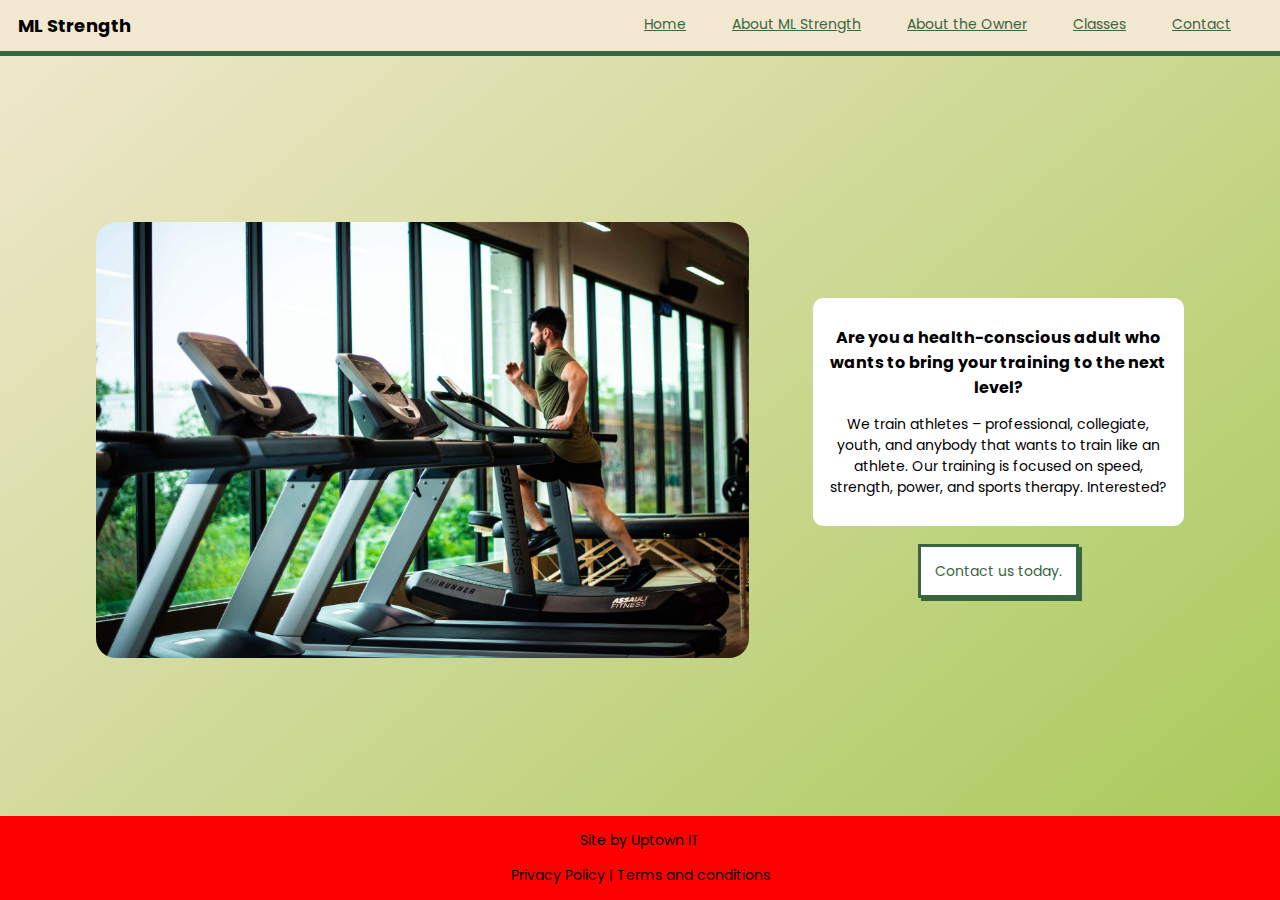
==== index.html @ 159d1977 "first commit" ====
<!DOCTYPE html>
<html lang="en">
    <head>
        <link rel="stylesheet" type="text/css" href="../css/styles.css">
        <link rel="stylesheet" href="https://fonts.googleapis.com/css?family=Poppins">
        <link rel="stylesheet" href="https://fonts.googleapis.com/css?family=Ubuntu">
        <script src="https://cdnjs.cloudflare.com/ajax/libs/jquery/3.6.1/jquery.min.js"></script>
        <title>ML Strength - Health and Fitness</title>
        <script>
            $(function(){
                $("#header").load("../html/header.html")
            });
            
            $(function(){
                $("#footer").load("../html/footer.html")
            });

            $("#burgerbutton").click(function() {
                $("navigation ul").css("display", "initial");
            });
        </script>
    </head>
    <body>
        <header id="header">
        </header>
        <main>
            <section>
                <img src="../images/home_image.jpg" id="homeimage">
                <div id="homecontentwrapper">
                    <div id="hometext">
                        <h2>Are you a health-conscious adult who wants to bring your training to the next level?</h2>
                        <p>We train athletes – professional, collegiate, youth, and anybody that wants to train like an athlete. Our training is focused on speed, strength, power, and sports therapy. Interested?</p>
                    </div>
                    <a href="../pages/contact.html" id="contactbutton">Contact us today.</a>
                </div>
            </section>
        </main>
        <footer id="footer">
        </footer>
    </body>
</html>
---- css/styles.css ----
html {
    height: 100%;
}

body {
    margin: 0;
    width: 100%;
    min-height: 100%;
    font-family: "Poppins", Arial, Helvetica, sans-serif;
    font-size: 14px;
    background-image: linear-gradient(140deg, #F2E8CF, #A7C957);
    background-attachment: fixed;
    display: flex;
    flex-direction: column;
}

a {
    transition: color 1s;
    color: #386641;
}


a:hover {
    transition: color 1s;
    color: #BC4749;
}

h1 {
    font-size: 18px;
}

h2 {
    font-size: 16px;
}

h1 a {
    text-decoration: none;
    color: #000000;
}

header {
    display: flex;
    margin-bottom: 4vh;
    border-bottom: 5px solid #386641;
    background: #F2E8CF;
}

header h1 {
    margin-left: 1em;
}

#burgerbutton {
    display: none;
}

navigation {
    margin-left: auto;
    margin-right: 2em;
}

navigation ul {
    list-style-type: none;
    padding: 0;
}

navigation li {
    display: inline-block;
    padding: 0 1.5em 0 1.5em;
    border-radius: 10px;
    transition: background 1s;
}

navigation li:hover {
    transition: background 1s;
    background: #FFFFFF;
}

main {
    margin: auto;
    margin-bottom: 2em;
}

section {
    width: 85%;
    margin: auto;
    display: flex;
    flex-direction: row;
    text-align: center;
}

img {
    border-radius: 20px;
}

#homeimage {
    object-fit: cover;
    max-width: 60%;
    margin-right: 5vw;
}

#hometext {
    background: #FFFFFF;
    border-radius: 10px;
    padding: 1em;
    margin-bottom: 2.5em;
}

#homecontentwrapper {
    margin: auto;
}

#contactbutton {
    transition: border 1s, box-shadow 1s, color 1s;
    padding: 1em;
    text-decoration: none;
    background: #FFFFFF;
    border: 3px solid #386641;
    box-shadow:#386641 3px 3px;
    white-space: nowrap;
}

#contactbutton:hover {
    transition: border 1s, box-shadow 1s, color 1s;
    border: 3px solid #BC4749;
    box-shadow:#BC4749 3px 3px;
}


#aboutml img {
    object-fit: cover;
    max-width: 20vw;
    min-height: 80vh;
    margin: auto;
}

#aboutmltext, #aboutownertext {
    background: #FFFFFF;
    border-radius: 10px;
    padding: 1em;
}

#aboutmltext {
    margin: auto 2em;
}

#aboutownertext {
    width: 40vw;
    margin: auto 2em;
}

#aboutowner img {
    max-height: 80vh;
    max-width: 50%;
    margin: auto;
}

section ul {
    text-align: left;
}

#classescontent h2 {
    text-align: center;
}

#classeslists > div {
    padding: 2em;
    margin: auto 1em;
    border-radius: 20px;
    width: 20vw;
    min-height: 50vh;
    background-size: cover;
    border: 1px solid #386641;
}

#classeslist1, #classeslist2, #classeslist3 {
    background-image: linear-gradient(180deg, #FFFFFF, #F2E8CF, #A7C957);
}

#classeslists {
    display: flex;
    flex-direction: row;
}

footer {
    width: 100%;
    background: red;
    margin: auto;
    margin-bottom: 0;
    text-align: center;
}
/* kill me
form {
    max-width: 400px;
    margin: auto;
}
*/


form {
    background: #F2E8CF;
    padding: 2em;
    width: 30vw;
    min-width: 440px;
    display: grid;
    grid-template-columns: 1fr 1fr;
    row-gap: 0.5em;
    column-gap: 1em;
    text-align: center;
    border-radius: 10px;
}

form h2 {
    grid-column: 1 / 3;
    margin: 0;
    margin-bottom: 1em;
}

label {
    grid-column: 1 / 2;
}

.isrequired::after {
    content: "*";
    color: #FF0000;
}

input, textarea {
    grid-column: 2 / 3;
    border: 2px solid #000000;
    line-height: 1.5em;
    border-radius: 5px;
}

input:placeholder-shown, textarea:placeholder-shown {
    background-color: #DDDDDD;
}


input:focus, textarea:focus, input:checked + label {
    background-color: #FFFFFF;
}

input:valid, textarea:valid {
    border: 2px solid rgb(104, 173, 0);
}

input[type="radio"] + label, input[type="checkbox"] + label {
    padding-left: 0.2em;
    padding-right: 0.2em;
}

/* Icon styling */

input[type="text"], input[type="number"], input[type="email"],
input[type="tel"] {
    width: 100%;
    padding-left: 25px;
    box-sizing: border-box;
}

.inputicons i {
    position: absolute;
    padding: 6px;
}

.icon {
    color: #386641;
}

/* Form jQuery styling */

label.error {
    color: #FF0000;
    grid-column: 2 / 3;
    margin: 0;
}

input.error, textarea.error {
    border: 2px solid #FF0000;
    font-weight: 300;
    color: #FF0000;
}

/* More form */

#genderwrapper {
    margin: auto;
    white-space: nowrap;
}

textarea {
    resize: none;
    font-family: Arial, Helvetica, sans-serif;
    font-size: 14px;
    margin: 0px;
}

#tcwrapper {
    grid-column: 2 / 3;
}

#submitbutton {
    border: 2px solid #000000;
}

#helpbutton {
    height: 1.5em;
    width: 6em;
    text-align: center;
    margin:  1em auto auto auto;
    background: #FFFFFF;
    font-weight: bold;
    border: 2px solid #000000;
    border-radius: 5px;
    cursor: pointer;
}

#requirednotice {
    grid-column: 2 / 3;
}

#submissionsuccess {   
    color: red;
    grid-column: 1 / 5;
}

video {
    height: auto !important;
    width: 100% !important;
}

#helpvideo {
    display: flex;
    position: fixed;
    top: 2%;
    left: 2%;
    width: 46vw;
    padding: 40px;
    border-radius: 20px;
    background: #FFFFFF;
    visibility: hidden;
}

#helpbutton:hover ~ #helpvideo {
    visibility: visible;
    color: red;
}

#helpbutton:hover {
    border: 2px solid #BC4749;
    color: #BC4749;
}

@media only screen and (max-width: 900px) {
    main {
        width: 100%;
    }

    header {
        position: relative;
    }

    navigation ul {
        position: absolute;
        z-index: 2;
        text-align: center;
        width: 100%;
        right: 0;
        top: 82%;
        list-style-type: none;
        background: #F2E8CF;
    }
    
    navigation li {
        display: block;
        padding: 0.5em;
        border-radius: 10px;
        transition: background 1s;
    }
    
    #burgerbutton {
        display: initial;
        position: absolute;
        right: 2%;
        z-index: 3;
    }
    #burgerbutton:hover > div {
        background: red;
    }

    #burgerline1, #burgerline2, #burgerline3 {
        margin: 0.5em 0;
        padding: 0.1em 0;
        width: 50px;
        height: 5px;
        border-radius: 5px;
        background: #386641;
    }

    section {
        flex-direction: column;
        width: 100%;
    }

    #homeimage, #aboutml img, #aboutowner img,
    #hometext, #aboutmltext, #aboutownertext {
        width: 100%;
        margin: 0;
        max-width: 100%;
        border-radius: 0;
        box-sizing: border-box;
    }

    form {
        width: 100%;
        padding: 0;
        grid-row-gap: 0px;
        grid-template-columns: 1fr 1fr 1fr;
    }
    
    .inputicons .fa-user-group {
        display: none;
    }

    #lastname {
    }

    textarea, #tcwrapper, input, .inputicons {
        width: 100%;
        margin-top: 0.1em;
        margin-bottom: 0.2em;
        grid-column: span 3;
        border-radius: unset;
        box-sizing: border-box;
    }

    input:optional, select:optional, label, 
    #genderselect, #requirednotice, .fa-user-group {
        display: none;
        visibility: none;
    }

    .isrequired::after {
        content: "";
    }

    #tcwrapper {
        display: grid;
        grid-template-columns: 1fr 1fr 1fr;
        padding-top: 0.5em;
        padding-bottom: 0.5em;
    }

    #tcwrapper input {
        grid-column: 1;
        margin: 1.5em;
        
    }

    #tcwrapper label {
        display: initial;
        grid-column: 2;
        text-align: start;
        white-space: nowrap;
        margin: auto;
    }

    #helpbutton {
        grid-row: 12;
        grid-column: 2;
        margin-top: 1em;
        margin-bottom: 1em;
    }

    input, .inputicons {
        grid-column: 1fr;
    }

}

@media only screen and (max-width: 400px) {
    
    #tcwrapper label {
        white-space: unset;
        text-align: center;
    }

}

.hiddenelement {
    display: none;
}
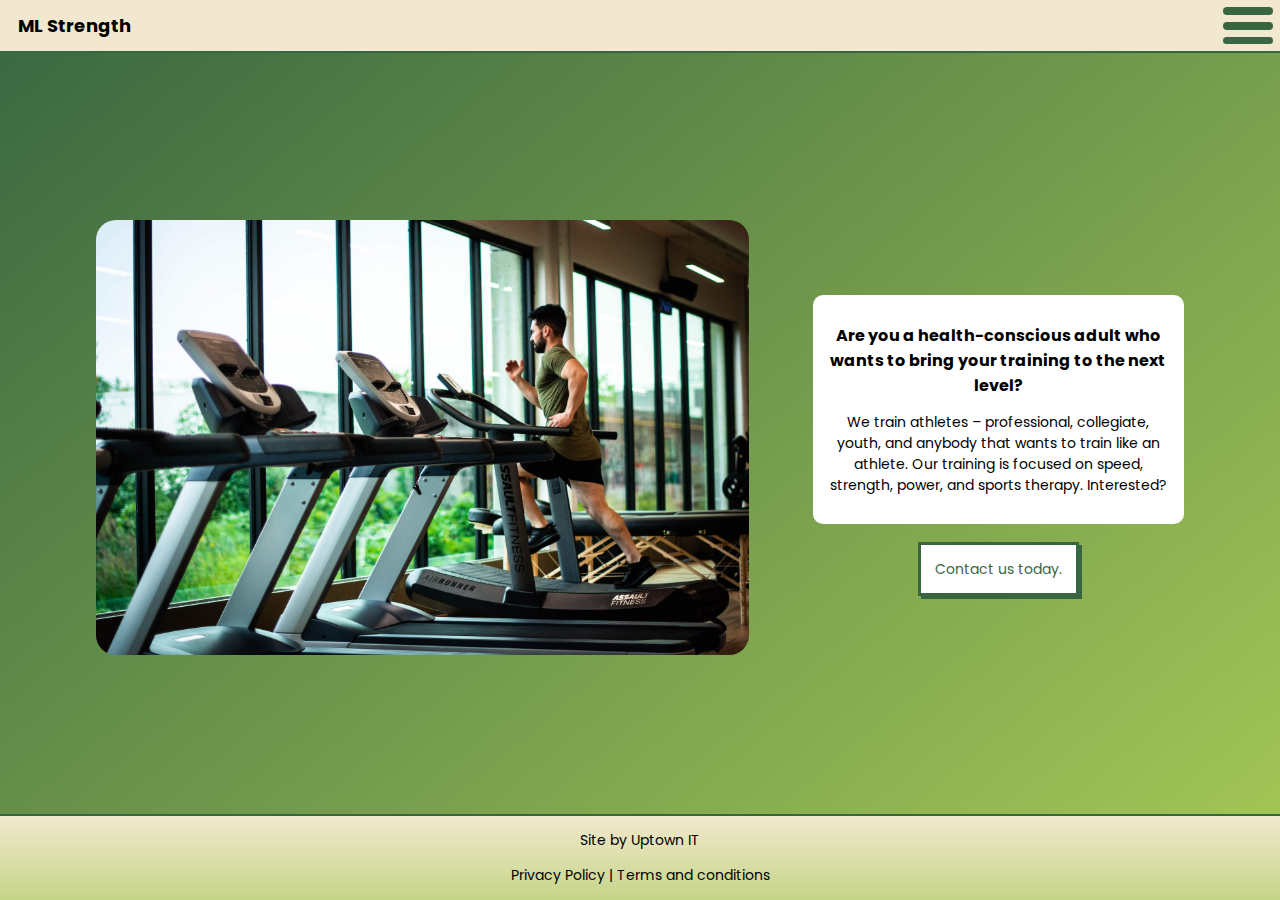
==== commit ea3fdbf8: "Minor updates" ====
--- a/index.html
+++ b/index.html
@@ -1,6 +1,8 @@
 <!DOCTYPE html>
 <html lang="en">
     <head>
+        <meta charset="UTF-8">
+        <meta name="viewport" content="width=device-width, initial-scale=1.0">
         <link rel="stylesheet" type="text/css" href="../css/styles.css">
         <link rel="stylesheet" href="https://fonts.googleapis.com/css?family=Poppins">
         <link rel="stylesheet" href="https://fonts.googleapis.com/css?family=Ubuntu">
@@ -14,11 +16,9 @@
             $(function(){
                 $("#footer").load("../html/footer.html")
             });
-
-            $("#burgerbutton").click(function() {
-                $("navigation ul").css("display", "initial");
-            });
+            
         </script>
+        <!--Do NOT forget to copy this to all pages before submitting-->
     </head>
     <body>
         <header id="header">
--- a/css/styles.css
+++ b/css/styles.css
@@ -8,7 +8,7 @@
     min-height: 100%;
     font-family: "Poppins", Arial, Helvetica, sans-serif;
     font-size: 14px;
-    background-image: linear-gradient(140deg, #F2E8CF, #A7C957);
+    background-image: linear-gradient(140deg, #386641, #A7C957);
     background-attachment: fixed;
     display: flex;
     flex-direction: column;
@@ -40,25 +40,24 @@
 
 header {
     display: flex;
+    position: relative;
     margin-bottom: 4vh;
-    border-bottom: 5px solid #386641;
     background: #F2E8CF;
+    border-bottom: 2px solid #386641;
 }
 
 header h1 {
     margin-left: 1em;
 }
 
-#burgerbutton {
-    display: none;
-}
-
+/*
 navigation {
     margin-left: auto;
     margin-right: 2em;
 }
 
 navigation ul {
+    display: block;
     list-style-type: none;
     padding: 0;
 }
@@ -70,9 +69,57 @@
     transition: background 1s;
 }
 
+}
+*/
+
+navigation ul {
+    position: absolute;
+    text-align: center;
+    z-index: 2;
+    padding: 0;
+    width: 15em;
+    right: 0;
+    top: 73%;
+    list-style-type: none;
+    border-radius: 0 0 10px 10px;
+    padding-top: 0.5em;
+    background-image: linear-gradient(180deg, #F2E8CF, #A7C957 30em);
+    border-left: 2px solid #386641;
+    border-bottom: 2px solid #386641;
+}
+
+navigation li {
+    width: 100%;
+    display: block;
+    padding: 0.5em 0;
+    border-radius: 10px;
+    transition: background 1s;
+}
+
 navigation li:hover {
     transition: background 1s;
     background: #FFFFFF;
+}
+
+#burgerbutton {
+    display: initial;
+    position: absolute;
+    right: 0.5em;
+    z-index: 3;
+}
+#burgerbutton:hover > div {
+    background: #BC4749;
+    transition: background 0.3s;
+}
+
+#burgerbutton > div {
+    margin: 0.5em 0;
+    padding: 0.1em 0;
+    width: 50px;
+    height: 5px;
+    border-radius: 5px;
+    background: #386641;
+    transition: background 0.3s;
 }
 
 main {
@@ -183,10 +230,11 @@
 
 footer {
     width: 100%;
-    background: red;
+    background-image: linear-gradient(180deg, #F2E8CF, #A7C957 10em);
     margin: auto;
     margin-bottom: 0;
     text-align: center;
+    border-top: 2px solid #386641;
 }
 /* kill me
 form {
@@ -343,7 +391,6 @@
 
 #helpbutton:hover ~ #helpvideo {
     visibility: visible;
-    color: red;
 }
 
 #helpbutton:hover {
@@ -356,45 +403,10 @@
         width: 100%;
     }
 
-    header {
-        position: relative;
-    }
-
     navigation ul {
-        position: absolute;
-        z-index: 2;
-        text-align: center;
         width: 100%;
-        right: 0;
-        top: 82%;
-        list-style-type: none;
-        background: #F2E8CF;
-    }
-    
-    navigation li {
-        display: block;
-        padding: 0.5em;
-        border-radius: 10px;
-        transition: background 1s;
-    }
-    
-    #burgerbutton {
-        display: initial;
-        position: absolute;
-        right: 2%;
-        z-index: 3;
-    }
-    #burgerbutton:hover > div {
-        background: red;
-    }
-
-    #burgerline1, #burgerline2, #burgerline3 {
-        margin: 0.5em 0;
-        padding: 0.1em 0;
-        width: 50px;
-        height: 5px;
-        border-radius: 5px;
-        background: #386641;
+        box-sizing: border-box;
+        border-left: 0;
     }
 
     section {
@@ -416,15 +428,18 @@
         padding: 0;
         grid-row-gap: 0px;
         grid-template-columns: 1fr 1fr 1fr;
+        border-radius: 0;
     }
     
+    form h2 {
+        grid-column: 2 / 3;
+        white-space: nowrap;
+        margin: 0.5em 0;
+    }
+
     .inputicons .fa-user-group {
         display: none;
     }
-
-    #lastname {
-    }
-
     textarea, #tcwrapper, input, .inputicons {
         width: 100%;
         margin-top: 0.1em;
@@ -476,6 +491,15 @@
         grid-column: 1fr;
     }
 
+    #helpvideo {
+        top: 8%;
+        width: 90vw;
+        padding: 10px;
+        border-radius: 20px;
+        background: #FFFFFF;
+        visibility: hidden;
+    }
+
 }
 
 @media only screen and (max-width: 400px) {
@@ -489,4 +513,4 @@
 
 .hiddenelement {
     display: none;
-}
+}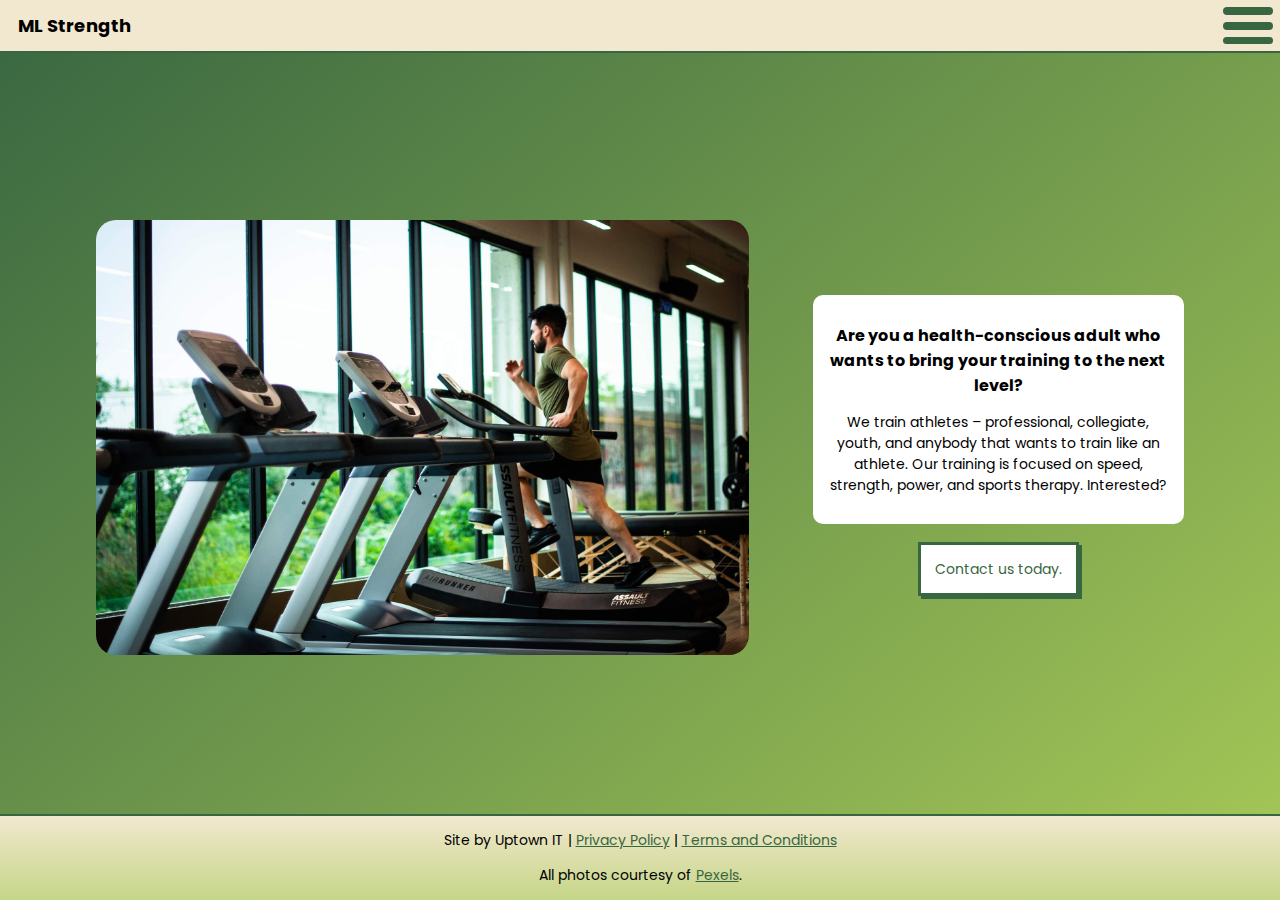
==== commit a7160b8f: "Final (?) version" ====
--- a/index.html
+++ b/index.html
@@ -16,16 +16,14 @@
             $(function(){
                 $("#footer").load("../html/footer.html")
             });
-            
         </script>
-        <!--Do NOT forget to copy this to all pages before submitting-->
     </head>
     <body>
         <header id="header">
         </header>
         <main>
             <section>
-                <img src="../images/home_image.jpg" id="homeimage">
+                <img src="../images/home_image.jpg" id="homeimage" alt="A man running on a treadmill alongside several other empty treadmills, facing a window.">
                 <div id="homecontentwrapper">
                     <div id="hometext">
                         <h2>Are you a health-conscious adult who wants to bring your training to the next level?</h2>
--- a/css/styles.css
+++ b/css/styles.css
@@ -6,6 +6,7 @@
     margin: 0;
     width: 100%;
     min-height: 100%;
+    text-align: center;
     font-family: "Poppins", Arial, Helvetica, sans-serif;
     font-size: 14px;
     background-image: linear-gradient(140deg, #386641, #A7C957);
@@ -19,7 +20,6 @@
     color: #386641;
 }
 
-
 a:hover {
     transition: color 1s;
     color: #BC4749;
@@ -37,6 +37,8 @@
     text-decoration: none;
     color: #000000;
 }
+
+/* Header and navigation */
 
 header {
     display: flex;
@@ -50,31 +52,8 @@
     margin-left: 1em;
 }
 
-/*
-navigation {
-    margin-left: auto;
-    margin-right: 2em;
-}
-
-navigation ul {
-    display: block;
-    list-style-type: none;
-    padding: 0;
-}
-
-navigation li {
-    display: inline-block;
-    padding: 0 1.5em 0 1.5em;
-    border-radius: 10px;
-    transition: background 1s;
-}
-
-}
-*/
-
 navigation ul {
     position: absolute;
-    text-align: center;
     z-index: 2;
     padding: 0;
     width: 15em;
@@ -84,8 +63,6 @@
     border-radius: 0 0 10px 10px;
     padding-top: 0.5em;
     background-image: linear-gradient(180deg, #F2E8CF, #A7C957 30em);
-    border-left: 2px solid #386641;
-    border-bottom: 2px solid #386641;
 }
 
 navigation li {
@@ -122,6 +99,8 @@
     transition: background 0.3s;
 }
 
+/* */
+
 main {
     margin: auto;
     margin-bottom: 2em;
@@ -132,12 +111,13 @@
     margin: auto;
     display: flex;
     flex-direction: row;
-    text-align: center;
 }
 
 img {
     border-radius: 20px;
 }
+
+/* Index page */
 
 #homeimage {
     object-fit: cover;
@@ -172,6 +152,7 @@
     box-shadow:#BC4749 3px 3px;
 }
 
+/* About pages */
 
 #aboutml img {
     object-fit: cover;
@@ -201,12 +182,19 @@
     margin: auto;
 }
 
-section ul {
-    text-align: left;
-}
+/* Classes page */
 
 #classescontent h2 {
-    text-align: center;
+    margin: 0 auto 1em auto;
+    padding: 1em;
+    background: #FFFFFF;
+    width: 80%;
+    border-radius: 20px;
+}
+
+#classeslists {
+    display: flex;
+    flex-direction: row;
 }
 
 #classeslists > div {
@@ -217,32 +205,35 @@
     min-height: 50vh;
     background-size: cover;
     border: 1px solid #386641;
-}
-
-#classeslist1, #classeslist2, #classeslist3 {
-    background-image: linear-gradient(180deg, #FFFFFF, #F2E8CF, #A7C957);
-}
-
-#classeslists {
-    display: flex;
-    flex-direction: row;
-}
+    text-align: left;
+}
+
+#classeslist1 {
+    background-image: linear-gradient(180deg, rgba(255,255,255,0.9), rgba(242,232,207,0.9), rgba(167,201,87,0.7)),
+    url("../images/classes_image_1.jpg");
+}
+
+#classeslist2 {
+    background-image: linear-gradient(180deg, rgba(255,255,255,0.9), rgba(242,232,207,0.9), rgba(167,201,87,0.7)),
+    url("../images/classes_image_2.jpg");
+}
+
+#classeslist3 {
+    background-image: linear-gradient(180deg, rgba(255,255,255,0.9), rgba(242,232,207,0.9), rgba(167,201,87,0.7)),
+    url("../images/classes_image_3.jpg");
+}
+
+/* Footer */
 
 footer {
     width: 100%;
     background-image: linear-gradient(180deg, #F2E8CF, #A7C957 10em);
     margin: auto;
     margin-bottom: 0;
-    text-align: center;
     border-top: 2px solid #386641;
 }
-/* kill me
-form {
-    max-width: 400px;
-    margin: auto;
-}
-*/
-
+
+/* Contact page and form */
 
 form {
     background: #F2E8CF;
@@ -253,7 +244,6 @@
     grid-template-columns: 1fr 1fr;
     row-gap: 0.5em;
     column-gap: 1em;
-    text-align: center;
     border-radius: 10px;
 }
 
@@ -283,18 +273,68 @@
     background-color: #DDDDDD;
 }
 
-
 input:focus, textarea:focus, input:checked + label {
     background-color: #FFFFFF;
 }
 
-input:valid, textarea:valid {
-    border: 2px solid rgb(104, 173, 0);
+input:required:valid, textarea:valid {
+    border: 2px solid #A7C957;
+}
+
+/* The below rule is just for the "Age" field. As an optional field it displays the green border indicating a valid input even if the user hasn't written anything unless further rules are applied. */
+
+input:optional:valid:not(:placeholder-shown) {
+    border: 2px solid #A7C957;
 }
 
 input[type="radio"] + label, input[type="checkbox"] + label {
     padding-left: 0.2em;
     padding-right: 0.2em;
+}
+
+#genderwrapper {
+    margin: auto;
+    white-space: nowrap;
+}
+
+textarea {
+    resize: none;
+    font-family: Arial, Helvetica, sans-serif;
+    font-size: 14px;
+    margin: 0px;
+}
+
+#tcwrapper {
+    grid-column: 2 / 3;
+}
+
+#submitbutton {
+    border: 2px solid #000000;
+}
+
+#helpbutton {
+    height: 1.5em;
+    width: 6em;
+    margin:  1em auto auto auto;
+    background: #FFFFFF;
+    font-weight: bold;
+    border: 2px solid #000000;
+    border-radius: 5px;
+    cursor: pointer;
+}
+
+#helpbutton:hover {
+    border: 2px solid #BC4749;
+    color: #BC4749;
+}
+
+#requirednotice {
+    grid-column: 2 / 3;
+}
+
+#submissionsuccess {   
+    color: #000000;
+    grid-column: 1 / 5;
 }
 
 /* Icon styling */
@@ -329,48 +369,7 @@
     color: #FF0000;
 }
 
-/* More form */
-
-#genderwrapper {
-    margin: auto;
-    white-space: nowrap;
-}
-
-textarea {
-    resize: none;
-    font-family: Arial, Helvetica, sans-serif;
-    font-size: 14px;
-    margin: 0px;
-}
-
-#tcwrapper {
-    grid-column: 2 / 3;
-}
-
-#submitbutton {
-    border: 2px solid #000000;
-}
-
-#helpbutton {
-    height: 1.5em;
-    width: 6em;
-    text-align: center;
-    margin:  1em auto auto auto;
-    background: #FFFFFF;
-    font-weight: bold;
-    border: 2px solid #000000;
-    border-radius: 5px;
-    cursor: pointer;
-}
-
-#requirednotice {
-    grid-column: 2 / 3;
-}
-
-#submissionsuccess {   
-    color: red;
-    grid-column: 1 / 5;
-}
+/* Video */
 
 video {
     height: auto !important;
@@ -393,12 +392,8 @@
     visibility: visible;
 }
 
-#helpbutton:hover {
-    border: 2px solid #BC4749;
-    color: #BC4749;
-}
-
 @media only screen and (max-width: 900px) {
+
     main {
         width: 100%;
     }
@@ -406,10 +401,17 @@
     navigation ul {
         width: 100%;
         box-sizing: border-box;
-        border-left: 0;
-    }
-
-    section {
+    }
+
+    #classeslists > div {
+        width: 100%;
+        min-height: 0;
+        margin: 0.5em 0;
+        border-radius: 0;
+        box-sizing: border-box;
+    }
+
+    section, #classeslists {
         flex-direction: column;
         width: 100%;
     }
@@ -417,13 +419,26 @@
     #homeimage, #aboutml img, #aboutowner img,
     #hometext, #aboutmltext, #aboutownertext {
         width: 100%;
-        margin: 0;
+        margin: 0.5em 0;
         max-width: 100%;
         border-radius: 0;
         box-sizing: border-box;
     }
 
+    
+    #hometext {
+        margin-bottom: 2em;
+    }
+    
+    #aboutowner img {
+        max-height: unset;
+        max-width: unset;
+    }
+
+    /* Contact page and form mobile */
+
     form {
+        min-width: 0;
         width: 100%;
         padding: 0;
         grid-row-gap: 0px;
@@ -432,7 +447,7 @@
     }
     
     form h2 {
-        grid-column: 2 / 3;
+        grid-column: 2;
         white-space: nowrap;
         margin: 0.5em 0;
     }
@@ -449,10 +464,10 @@
         box-sizing: border-box;
     }
 
-    input:optional, select:optional, label, 
-    #genderselect, #requirednotice, .fa-user-group {
+    input:optional, select:optional, label,
+    #genderselect, #requirednotice, .fa-user-group,
+    .hideonmobile {
         display: none;
-        visibility: none;
     }
 
     .isrequired::after {
@@ -499,7 +514,14 @@
         background: #FFFFFF;
         visibility: hidden;
     }
-
+}
+
+/* Minor tweaks for elements that don't display quite right at smaller screen sizes */
+
+@media only screen and (max-width: 440px) {
+    #tcwrapper label {
+        margin-left: 1em;
+    }
 }
 
 @media only screen and (max-width: 400px) {
